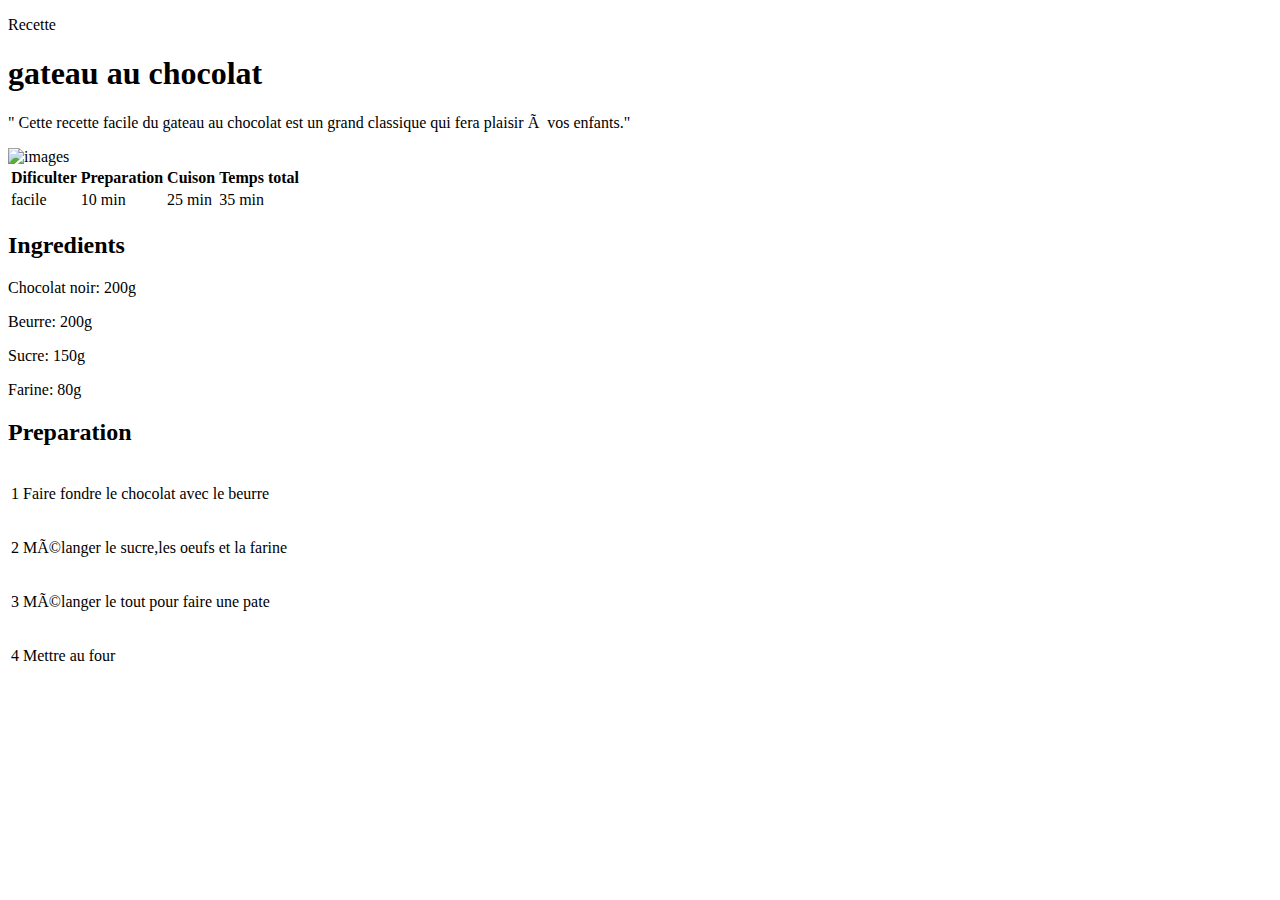
==== demo.html @ a6542795 "Add files via upload" ====
<!DOCTYPE html>
<html>
    <head>
        <meta charset="utf_8">
        <title>Recette Restaurant</title>
        <link rel="stylesheet" href="sty.css">
    </head>
    <body>
        <div class="contenu">
            <div class="centre categorie">
                <p class="categorie">Recette</p>
            </div>
            <h1>gateau au chocolat</h1>
            <div class="separateur">

            </div>
            <div class="description">
                <p class="description">" Cette recette facile du gateau au chocolat est un grand classique qui fera plaisir à vos enfants."</p>
            </div>
            <div class="info">
                <img class ="centre" src="image/gateau.jpg" alt="images">
                <table class="info" >
                    <tr>
                        <th>Dificulter</th>
                        <th>Preparation</th>
                        <th>Cuison</th>
                        <th>Temps total</th>
                    </tr>
                    <tr>
                        <td>facile</td>
                        <td>10 min</td>
                        <td>25 min</td>
                        <td>35 min</td>
                    </tr>
                </table>
            </div>
            <div>
            <div class="colonne1 colonne">
                <h2>Ingredients</h2>
                <div class="ingredients">
                    <p>Chocolat noir: 200g</p>
                    <p>Beurre: 200g</p>
                    <p>Sucre: 150g</p>
                    <p> Farine: 80g</p>
                </div>
            </div>
            <div class="colonne2 colonne">
                <h2>Preparation</h2>
                <table class="preparation">
                    <tr><td><p class="numero">1</p></td><td class="preparation_etape">Faire fondre le chocolat avec le beurre</td</tr>
                    <tr><td><p class="numero">2</p></td><td class="preparation_etape">Mélanger le sucre,les oeufs et la farine</td>   </tr>
                    <tr><td><p class="numero">3</p></td><td class="preparation_etape">Mélanger le tout pour faire une pate</td</tr>                      
                    <tr><td><p class="numero">4</p></td><td class="preparation_etape">Mettre au four</td</tr>
                </table>
            </div>
        </div>
        </div>
    </body>
</html>
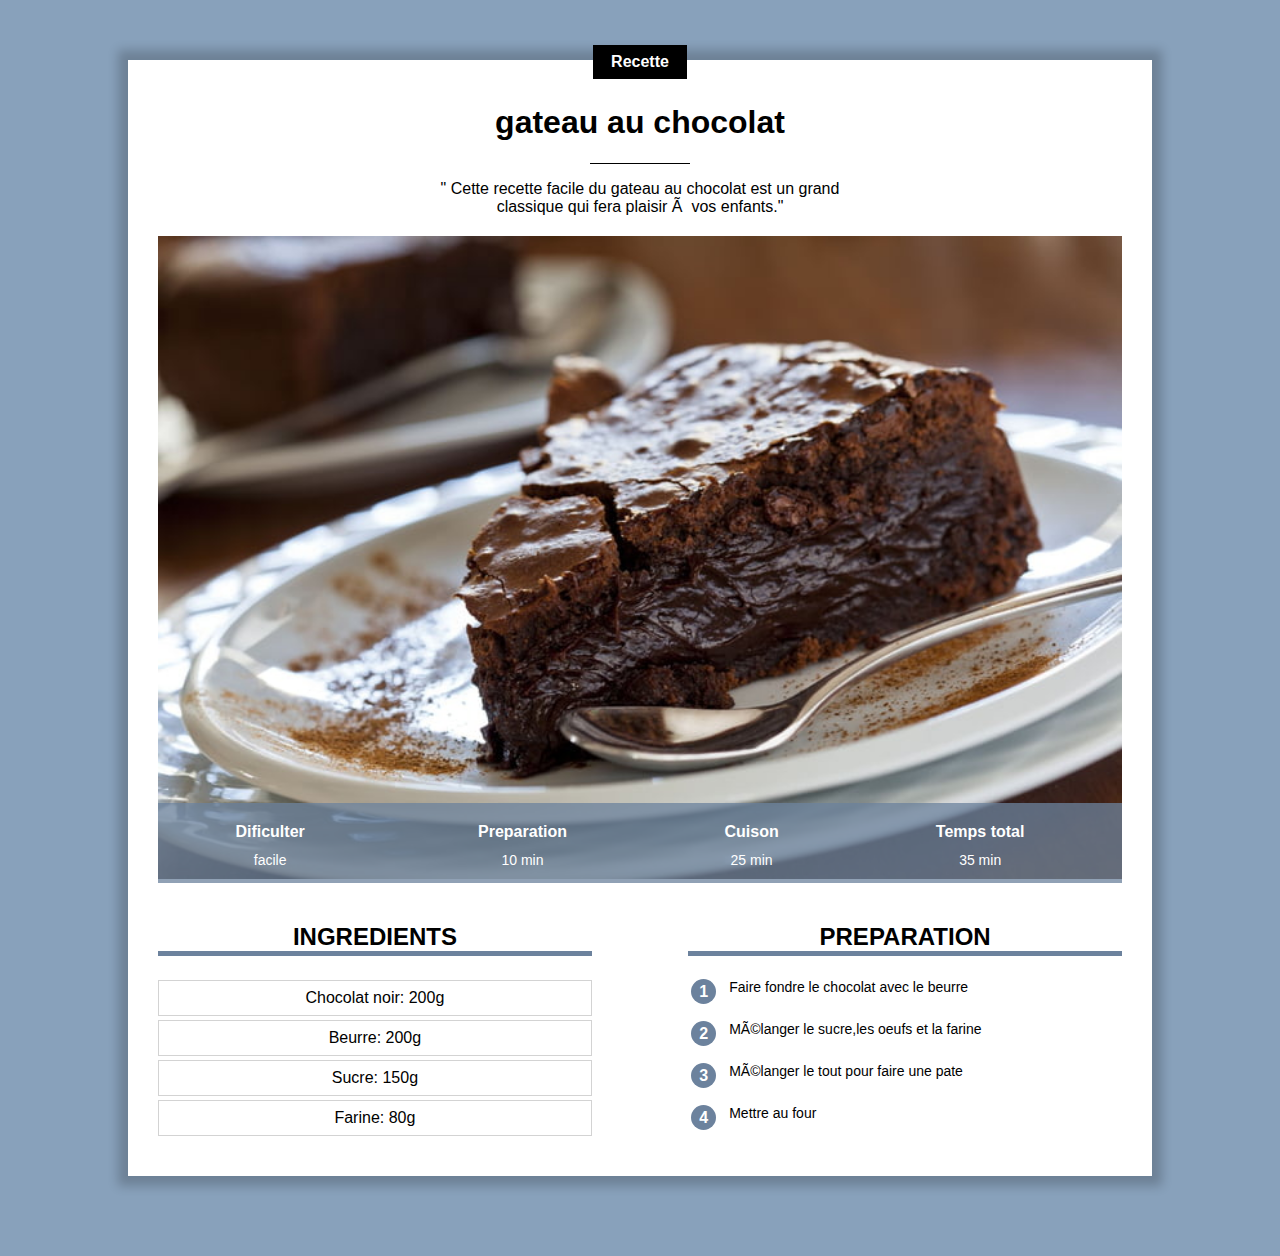
==== commit 86cce750: "Update demo.html" ====
--- a/demo.html
+++ b/demo.html
@@ -18,7 +18,7 @@
                 <p class="description">" Cette recette facile du gateau au chocolat est un grand classique qui fera plaisir à vos enfants."</p>
             </div>
             <div class="info">
-                <img class ="centre" src="image/gateau.jpg" alt="images">
+                <img class ="centre" src="gateau.jpg" alt="images">
                 <table class="info" >
                     <tr>
                         <th>Dificulter</th>
@@ -56,4 +56,4 @@
         </div>
         </div>
     </body>
-</html>+</html>
--- a/sty.css
+++ b/sty.css
@@ -0,0 +1,134 @@
+*{
+    overflow: auto;
+}
+body{
+    background-color: #88A1BB;
+    font-family: Arial;
+    margin: 0;
+}
+
+div.contenu{
+    background-color: white;
+    margin: 60px 10% 80px 10% ;
+    padding: 0 30px 30px 30px;
+    min-width: 550px;
+    box-shadow: 0px 0px 10px 10px rgba(0,0,0,0.2);
+    overflow: visible;
+}
+h1{
+    text-align: center;
+}
+.centre{
+    text-align: center;
+    color: white;
+    width: 100%;
+}
+p.categorie{
+    text-align: center;
+    max-width: 400px;
+    display: inline-block;
+    background-color: black;
+    margin-top: -15px;
+    padding: 8px 18px;
+    margin-bottom: 0;
+    font-weight: bold;
+    font-size: 16px;
+}
+
+div.categorie{
+    margin-bottom: 0px;
+    margin-top: 0px;
+    overflow: visible;
+}
+p.description{
+    text-align: center;
+    max-width: 400px;
+    display: inline-block;
+}
+
+div.description{
+    text-align: center;
+}
+div.separateur{
+    background-color: black;
+    width: 100px;
+    height: 1px;
+    margin-left: auto;
+    margin-right: auto;
+}
+div.info{
+    position: relative;
+}
+
+table.info{
+    position: absolute;
+    bottom: 0;
+    width: 100%;
+    height: 80px;
+    color: white;
+    background-color: #6C829DC0;
+}
+
+table.info th{
+    font-size: 16px;
+    vertical-align: bottom;
+    padding-bottom: 8px;
+}
+
+table.info td{
+    font-size: 14px;
+    vertical-align: top;
+    text-align: center;
+}
+div.colonne{
+    width: 45%;
+    margin-top: 20px;
+}
+div.colonne h2{
+    text-align: center;
+    border-bottom: 5px solid #6C829D;
+    text-transform: uppercase;
+}
+div.colonne1{
+    display: inline-block;
+    margin-right: 10px;
+}
+div.colonne2{
+    float: right;
+}
+
+div.ingredients p{
+    text-align: center;
+    border: 1px solid lightgray;
+    padding: 8px 0px;
+    margin-top: 4px;
+    margin-bottom: 0;
+}
+
+table.preparation p.numero{
+    background-color: #6C829D;
+    border-radius: 50%;
+    width: 25px;
+    height: 25px;
+    text-align: center;
+    padding-top: 4px;
+    font-size: 16px;
+    font-weight: bold;
+    color: white;
+    box-sizing: border-box;
+    margin: 0;
+}
+table.preparation td{
+  vertical-align: top;
+}
+
+table.preparation td.preparation_etape{
+    padding-left: 10px;
+    padding-bottom: 10px;
+    font-size: 14px; 
+}
+
+table.preparation tr{
+    height: 40px;
+}
+
